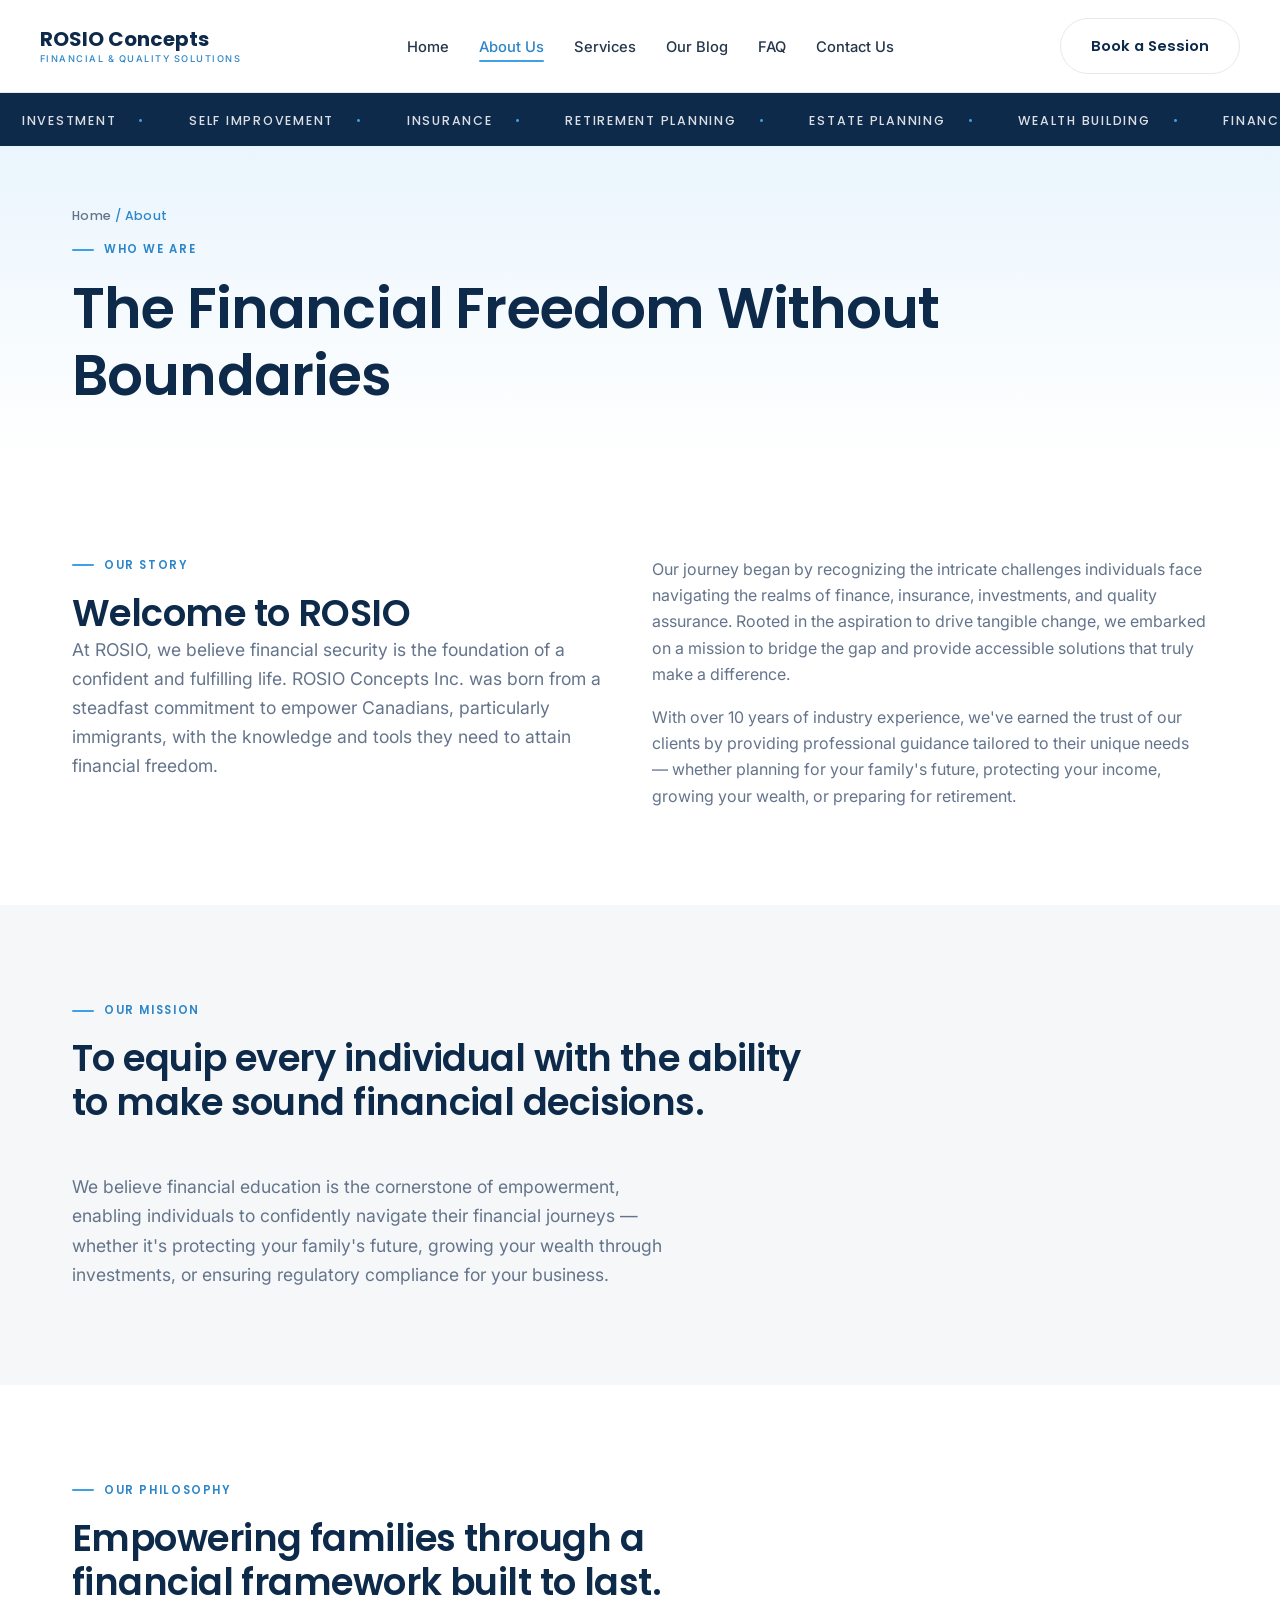
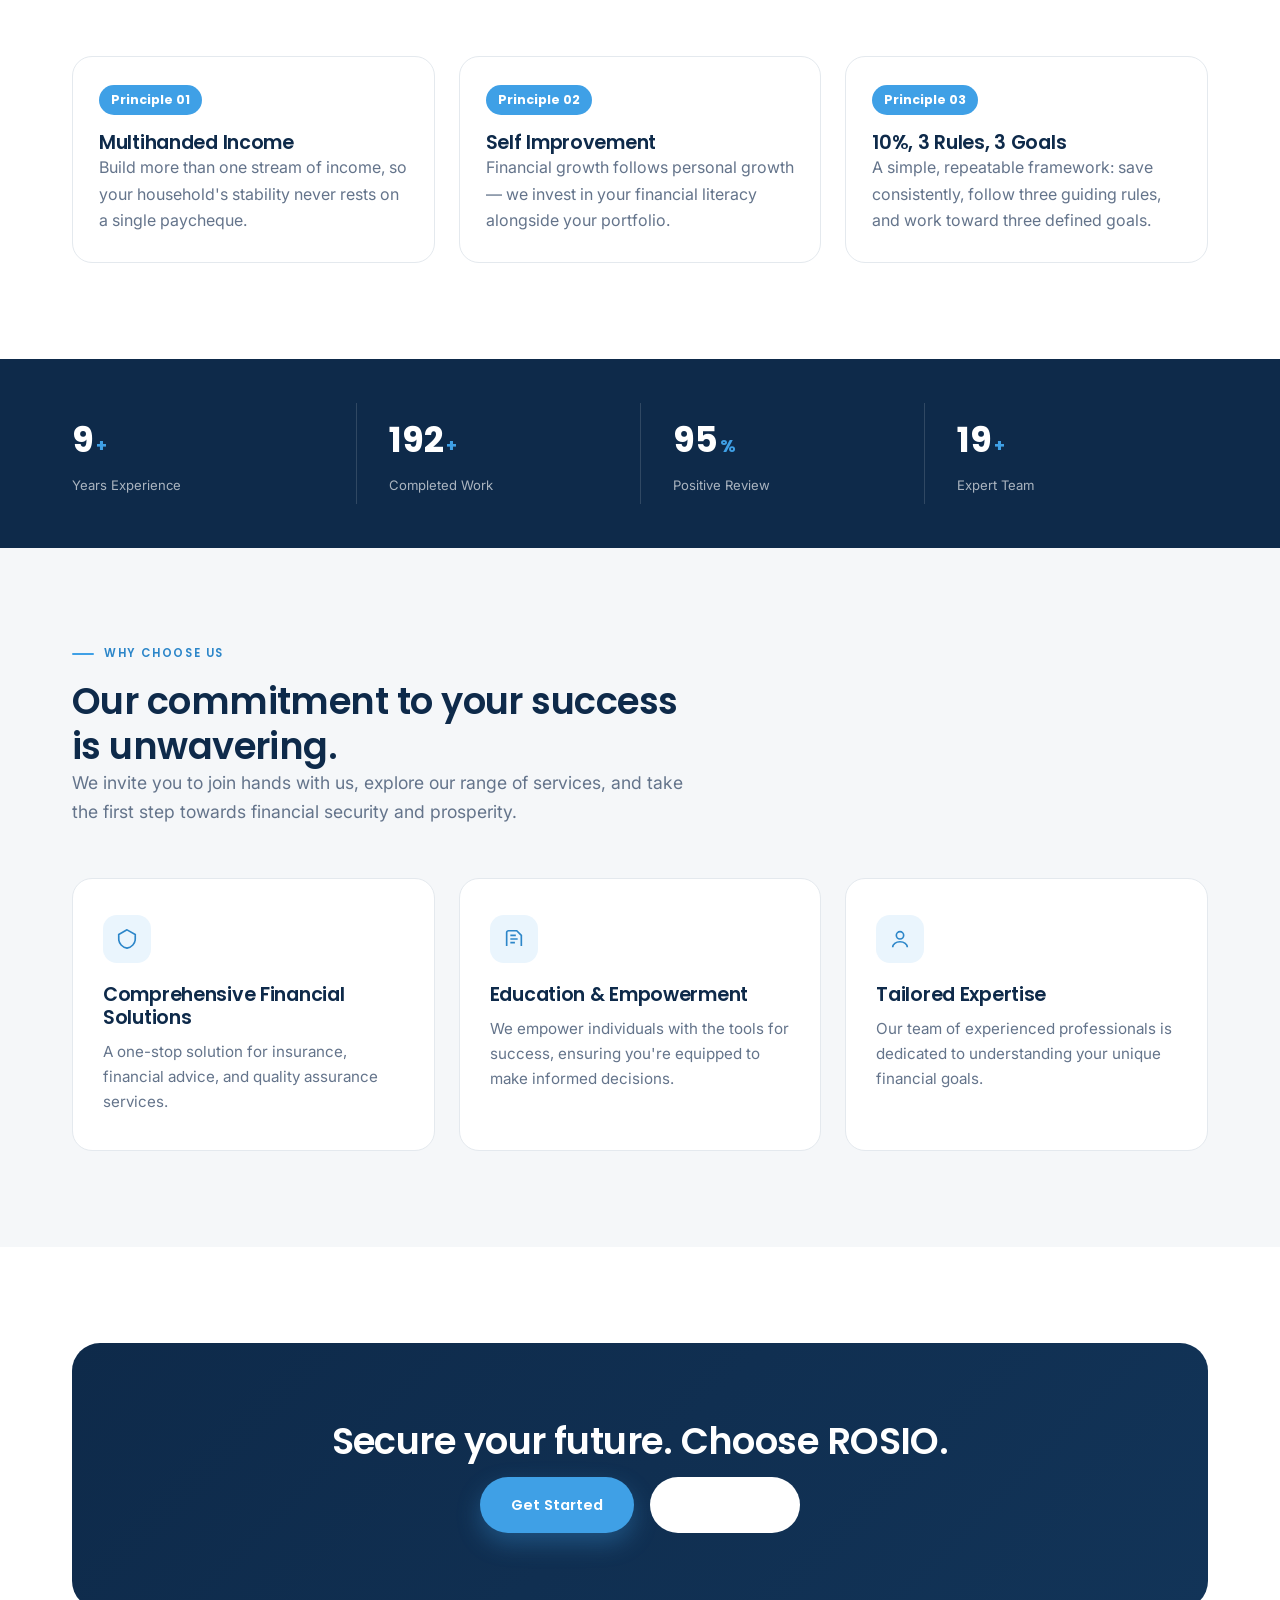
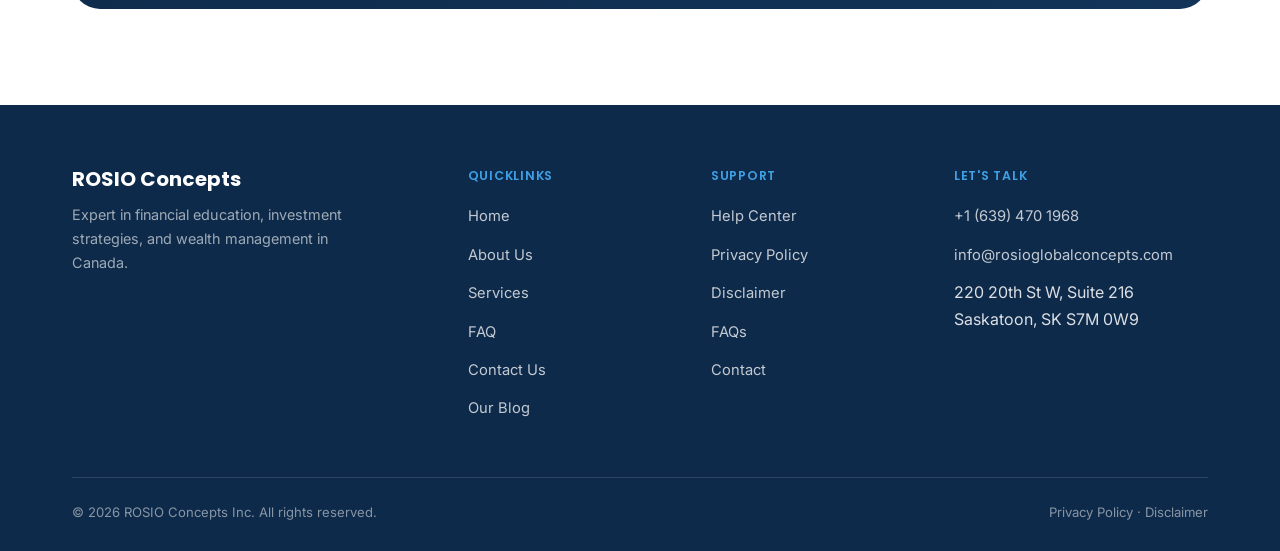
==== about.html @ d30ff7e3 "Add files via upload" ====
<!DOCTYPE html>
<html lang="en">
<head>
<meta charset="UTF-8">
<meta name="viewport" content="width=device-width, initial-scale=1.0">
<title>About Us | ROSIO Concepts Inc.</title>
<meta name="description" content="ROSIO Concepts Inc. was born from a commitment to empower Canadians, particularly immigrants, with the knowledge and tools for financial freedom.">
<link rel="stylesheet" href="css/style.css">
</head>
<body>

<header class="site-header">
  <div class="container nav-wrap">
    <a href="index.html" class="logo">ROSIO Concepts<span>Financial &amp; Quality Solutions</span></a>
    <nav class="main-nav">
      <ul>
        <li><a href="index.html">Home</a></li>
        <li><a href="about.html" class="active">About Us</a></li>
        <li><a href="services.html">Services</a></li>
        <li><a href="blog.html">Our Blog</a></li>
        <li><a href="faq.html">FAQ</a></li>
        <li><a href="contact.html">Contact Us</a></li>
      </ul>
    </nav>
    <div class="nav-cta">
      <a href="contact.html" class="btn btn-outline">Book a Session</a>
      <button class="menu-toggle" aria-label="Toggle menu"><span></span><span></span><span></span></button>
    </div>
  </div>
</header>

<div class="marquee" aria-hidden="true">
  <div class="marquee-track">
    <span>Investment</span><span>Self Improvement</span><span>Insurance</span><span>Retirement Planning</span><span>Estate Planning</span><span>Wealth Building</span><span>Financial Freedom</span><span>Financial Education</span>
    <span>Investment</span><span>Self Improvement</span><span>Insurance</span><span>Retirement Planning</span><span>Estate Planning</span><span>Wealth Building</span><span>Financial Freedom</span><span>Financial Education</span>
  </div>
</div>

<section class="page-hero">
  <div class="container reveal">
    <div class="breadcrumb"><a href="index.html">Home</a> / About</div>
    <div class="eyebrow">Who We Are</div>
    <h1>The Financial Freedom Without Boundaries</h1>
  </div>
</section>

<section>
  <div class="container">
    <div class="grid-2 reveal-stagger">
      <div>
        <div class="eyebrow">Our Story</div>
        <h2>Welcome to ROSIO</h2>
        <p class="lead">At ROSIO, we believe financial security is the foundation of a confident and fulfilling life. ROSIO Concepts Inc. was born from a steadfast commitment to empower Canadians, particularly immigrants, with the knowledge and tools they need to attain financial freedom.</p>
      </div>
      <div>
        <p>Our journey began by recognizing the intricate challenges individuals face navigating the realms of finance, insurance, investments, and quality assurance. Rooted in the aspiration to drive tangible change, we embarked on a mission to bridge the gap and provide accessible solutions that truly make a difference.</p>
        <p style="margin-top:16px;">With over 10 years of industry experience, we've earned the trust of our clients by providing professional guidance tailored to their unique needs — whether planning for your family's future, protecting your income, growing your wealth, or preparing for retirement.</p>
      </div>
    </div>
  </div>
</section>

<section class="section-alt">
  <div class="container reveal">
    <div class="eyebrow">Our Mission</div>
    <h2 style="max-width:760px;">To equip every individual with the ability to make sound financial decisions.</h2>
    <p class="lead mt-lg">We believe financial education is the cornerstone of empowerment, enabling individuals to confidently navigate their financial journeys — whether it's protecting your family's future, growing your wealth through investments, or ensuring regulatory compliance for your business.</p>
  </div>
</section>

<section>
  <div class="container">
    <div class="section-head reveal">
      <div class="eyebrow">Our Philosophy</div>
      <h2>Empowering families through a financial framework built to last.</h2>
    </div>
    <div class="rules reveal-stagger">
      <div class="rule-card">
        <span class="num">Principle 01</span>
        <h3>Multihanded Income</h3>
        <p>Build more than one stream of income, so your household's stability never rests on a single paycheque.</p>
      </div>
      <div class="rule-card">
        <span class="num">Principle 02</span>
        <h3>Self Improvement</h3>
        <p>Financial growth follows personal growth — we invest in your financial literacy alongside your portfolio.</p>
      </div>
      <div class="rule-card">
        <span class="num">Principle 03</span>
        <h3>10%, 3 Rules, 3 Goals</h3>
        <p>A simple, repeatable framework: save consistently, follow three guiding rules, and work toward three defined goals.</p>
      </div>
    </div>
  </div>
</section>

<div class="stats-strip">
  <div class="container">
    <div class="stat-item" data-counter="10"><div class="stat-num"><span class="count-value">0</span><small>+</small></div><div class="stat-label">Years Experience</div></div>
    <div class="stat-item" data-counter="200"><div class="stat-num"><span class="count-value">0</span><small>+</small></div><div class="stat-label">Completed Work</div></div>
    <div class="stat-item" data-counter="99"><div class="stat-num"><span class="count-value">0</span><small>%</small></div><div class="stat-label">Positive Review</div></div>
    <div class="stat-item" data-counter="20"><div class="stat-num"><span class="count-value">0</span><small>+</small></div><div class="stat-label">Expert Team</div></div>
  </div>
</div>

<section class="section-alt">
  <div class="container">
    <div class="section-head reveal">
      <div class="eyebrow">Why Choose Us</div>
      <h2>Our commitment to your success is unwavering.</h2>
      <p class="lead">We invite you to join hands with us, explore our range of services, and take the first step towards financial security and prosperity.</p>
    </div>
    <div class="pillars reveal-stagger">
      <div class="pillar">
        <div class="pillar-icon"><svg width="22" height="22" viewBox="0 0 24 24" fill="none" stroke="currentColor" stroke-width="1.8"><path d="M12 2 3 7v5c0 5 4 9 9 10 5-1 9-5 9-10V7l-9-5Z"/></svg></div>
        <h3>Comprehensive Financial Solutions</h3>
        <p>A one-stop solution for insurance, financial advice, and quality assurance services.</p>
      </div>
      <div class="pillar">
        <div class="pillar-icon"><svg width="22" height="22" viewBox="0 0 24 24" fill="none" stroke="currentColor" stroke-width="1.8"><path d="M4 19.5V5a2 2 0 0 1 2-2h9l5 5v11.5"/><path d="M8 8h6M8 12h8M8 16h5"/></svg></div>
        <h3>Education &amp; Empowerment</h3>
        <p>We empower individuals with the tools for success, ensuring you're equipped to make informed decisions.</p>
      </div>
      <div class="pillar">
        <div class="pillar-icon"><svg width="22" height="22" viewBox="0 0 24 24" fill="none" stroke="currentColor" stroke-width="1.8"><circle cx="12" cy="8" r="4"/><path d="M4 21c0-3.5 3.6-6 8-6s8 2.5 8 6"/></svg></div>
        <h3>Tailored Expertise</h3>
        <p>Our team of experienced professionals is dedicated to understanding your unique financial goals.</p>
      </div>
    </div>
  </div>
</section>

<section>
  <div class="container">
    <div class="cta-band glow-zone reveal">
      <h2>Secure your future. Choose ROSIO.</h2>
      <div class="cta-actions">
        <a href="services.html" class="btn btn-primary">Get Started</a>
        <a href="contact.html" class="btn btn-ghost-light btn-outline">Contact Us</a>
      </div>
    </div>
  </div>
</section>

<footer class="site-footer">
  <div class="container">
    <div class="footer-grid">
      <div class="footer-brand">
        <a href="index.html" class="logo">ROSIO Concepts</a>
        <p>Expert in financial education, investment strategies, and wealth management in Canada.</p>
      </div>
      <div class="footer-col">
        <h4>Quicklinks</h4>
        <ul>
          <li><a href="index.html">Home</a></li>
          <li><a href="about.html">About Us</a></li>
          <li><a href="services.html">Services</a></li>
          <li><a href="faq.html">FAQ</a></li>
          <li><a href="contact.html">Contact Us</a></li>
          <li><a href="blog.html">Our Blog</a></li>
        </ul>
      </div>
      <div class="footer-col">
        <h4>Support</h4>
        <ul>
          <li><a href="faq.html">Help Center</a></li>
          <li><a href="#">Privacy Policy</a></li>
          <li><a href="#">Disclaimer</a></li>
          <li><a href="faq.html">FAQs</a></li>
          <li><a href="contact.html">Contact</a></li>
        </ul>
      </div>
      <div class="footer-col">
        <h4>Let's Talk</h4>
        <ul>
          <li><a href="tel:+16394701968">+1 (639) 470 1968</a></li>
          <li><a href="mailto:info@rosioglobalconcepts.com">info@rosioglobalconcepts.com</a></li>
          <li>220 20th St W, Suite 216<br>Saskatoon, SK S7M 0W9</li>
        </ul>
      </div>
    </div>
    <div class="footer-bottom">
      <span>&copy; 2026 ROSIO Concepts Inc. All rights reserved.</span>
      <span><a href="#">Privacy Policy</a> &middot; <a href="#">Disclaimer</a></span>
    </div>
  </div>
</footer>

<script src="js/script.js"></script>
</body>
</html>
---- css/style.css ----
/* ============================================================
   ROSIO CONCEPTS INC. — Design System v2
   Palette: sky blue / deep navy / white / light gray
   Type: Poppins (headings) + Inter (body)
   Motifs: keyword ticker, floating trust cards, cursor glow,
   animated counters, scroll reveals — all reduced-motion safe.
   ============================================================ */

@import url('https://fonts.googleapis.com/css2?family=Poppins:wght@400;500;600;700&family=Inter:wght@400;500;600;700&display=swap');

:root{
  --sky:        #3FA0E6;
  --sky-deep:   #2C86C9;
  --sky-tint:   #EAF5FD;
  --sky-tint-2: #DCEEFB;
  --navy:       #0E2A4A;
  --navy-2:     #123458;
  --navy-soft:  #5A7089;
  --white:      #FFFFFF;
  --gray-light: #F5F7F9;
  --gray-line:  #E4E9EE;
  --text:       #26374B;
  --text-soft:  #64748B;

  --radius-sm: 12px;
  --radius: 20px;
  --radius-lg: 28px;

  --shadow-sm: 0 8px 24px rgba(14,42,74,0.06);
  --shadow-md: 0 16px 40px rgba(14,42,74,0.10);
  --shadow-lg: 0 28px 60px rgba(14,42,74,0.14);

  --f-head: 'Poppins', sans-serif;
  --f-body: 'Inter', -apple-system, sans-serif;

  --ease: cubic-bezier(.22,.9,.32,1);
}

*{ box-sizing:border-box; margin:0; padding:0; }
html{ scroll-behavior:smooth; }
body{
  font-family: var(--f-body);
  color: var(--text);
  background: var(--white);
  line-height: 1.65;
  font-size: 16px;
  -webkit-font-smoothing: antialiased;
  overflow-x: hidden;
}
img{ max-width:100%; display:block; }
a{ color:inherit; text-decoration:none; }
ul{ list-style:none; }
button{ font-family:inherit; cursor:pointer; }

.container{ max-width: 1200px; margin:0 auto; padding:0 32px; }

h1,h2,h3,h4{
  font-family: var(--f-head);
  font-weight:600;
  line-height:1.2;
  letter-spacing:-0.015em;
  color: var(--navy);
}
h1{ font-size: clamp(2.3rem, 4.6vw, 3.5rem); font-weight:600; }
h2{ font-size: clamp(1.7rem, 3vw, 2.3rem); }
h3{ font-size: 1.2rem; }

.eyebrow{
  font-family: var(--f-head);
  font-size: 0.72rem;
  font-weight:600;
  letter-spacing: 0.14em;
  text-transform: uppercase;
  color: var(--sky-deep);
  display:flex; align-items:center; gap:10px;
  margin-bottom: 16px;
}
.eyebrow::before{ content:""; width:22px; height:2px; border-radius:2px; background: var(--sky); display:inline-block; }

p{ color: var(--text-soft); }
.lead{ font-size: 1.1rem; max-width: 620px; color: var(--text-soft); }

:focus-visible{ outline: 2px solid var(--sky-deep); outline-offset: 3px; border-radius: 4px; }

/* ---------- Reveal on scroll ---------- */
.reveal{ opacity:0; transform: translateY(22px); transition: opacity .7s var(--ease), transform .7s var(--ease); }
.reveal.in-view{ opacity:1; transform:none; }
.reveal-stagger > *{ opacity:0; transform: translateY(22px); transition: opacity .6s var(--ease), transform .6s var(--ease); }
.reveal-stagger.in-view > *{ opacity:1; transform:none; }
.reveal-stagger.in-view > *:nth-child(1){ transition-delay: 0s; }
.reveal-stagger.in-view > *:nth-child(2){ transition-delay: .08s; }
.reveal-stagger.in-view > *:nth-child(3){ transition-delay: .16s; }
.reveal-stagger.in-view > *:nth-child(4){ transition-delay: .24s; }
.reveal-stagger.in-view > *:nth-child(5){ transition-delay: .32s; }
.reveal-stagger.in-view > *:nth-child(6){ transition-delay: .4s; }

@media (prefers-reduced-motion: reduce){
  .reveal, .reveal-stagger > *{ opacity:1 !important; transform:none !important; transition:none !important; }
  .marquee-track{ animation: none !important; }
  .float-card{ animation: none !important; }
  .cursor-glow{ display:none !important; }
}

/* ---------- Buttons ---------- */
.btn{
  display:inline-flex; align-items:center; gap:8px;
  padding: 15px 30px;
  font-family: var(--f-head);
  font-weight:600;
  font-size: 0.92rem;
  border-radius: 100px;
  border: 1px solid transparent;
  transition: transform .25s var(--ease), box-shadow .25s var(--ease), background .25s ease, color .25s ease, border-color .25s ease;
}
.btn-primary{ background: var(--sky); color: #fff; box-shadow: 0 10px 24px rgba(63,160,230,0.32); }
.btn-primary:hover{ background: var(--sky-deep); transform: translateY(-2px); box-shadow: 0 14px 30px rgba(63,160,230,0.4); }
.btn-outline{ border-color: var(--gray-line); color: var(--navy); background:#fff; }
.btn-outline:hover{ border-color: var(--sky); color: var(--sky-deep); transform: translateY(-2px); }
.btn-ghost-light{ border-color: rgba(255,255,255,0.4); color:#fff; }
.btn-ghost-light:hover{ border-color:#fff; background: rgba(255,255,255,0.1); }

/* ---------- Header ---------- */
header.site-header{
  position: sticky; top:0; z-index: 200;
  background: rgba(255,255,255,0.9);
  backdrop-filter: blur(10px);
  border-bottom: 1px solid var(--gray-line);
}
.nav-wrap{ display:flex; align-items:center; justify-content:space-between; padding: 18px 0; }
.logo{ font-family: var(--f-head); font-weight:700; font-size: 1.25rem; color: var(--navy); display:flex; flex-direction:column; line-height:1; }
.logo span{ font-family: var(--f-body); font-weight:500; font-size: 0.58rem; letter-spacing:0.16em; color: var(--sky-deep); margin-top:5px; text-transform:uppercase; }
nav.main-nav ul{ display:flex; gap: 30px; }
nav.main-nav a{ font-size: 0.92rem; font-weight:500; color: var(--text); position:relative; padding:6px 0; transition: color .2s ease; }
nav.main-nav a.active, nav.main-nav a:hover{ color: var(--sky-deep); }
nav.main-nav a.active::after{ content:""; position:absolute; left:0; right:0; bottom:0; height:2px; border-radius:2px; background: var(--sky); }
.nav-cta{ display:flex; align-items:center; gap:16px; }
.menu-toggle{ display:none; background:none; border:none; padding:4px; }
.menu-toggle span{ display:block; width:22px; height:2px; border-radius:2px; background:var(--navy); margin:5px 0; transition: all .2s ease; }

@media (max-width: 900px){
  nav.main-nav{ position:absolute; top:100%; left:0; right:0; background:#fff; border-bottom:1px solid var(--gray-line); display:none; padding: 22px 32px; box-shadow: var(--shadow-md); }
  nav.main-nav.open{ display:block; }
  nav.main-nav ul{ flex-direction:column; gap:18px; }
  .menu-toggle{ display:block; }
  .nav-cta .btn-outline{ display:none; }
}

/* ---------- Marquee ticker ---------- */
.marquee{ background: var(--navy); overflow: hidden; white-space: nowrap; padding: 13px 0; position: relative; }
.marquee-track{ display:inline-flex; animation: marquee-scroll 32s linear infinite; will-change: transform; }
.marquee-track span{
  font-family: var(--f-head); font-weight:500; font-size: 0.78rem; letter-spacing: 0.14em;
  text-transform: uppercase; color: rgba(255,255,255,0.85); padding: 0 22px;
  display:inline-flex; align-items:center; gap:22px;
}
.marquee-track span::after{ content:"\2022"; color: var(--sky); }
@keyframes marquee-scroll{ 0%{ transform: translateX(0); } 100%{ transform: translateX(-50%); } }

/* ---------- Cursor glow ---------- */
.cursor-glow{
  position:absolute; width: 460px; height:460px; border-radius:50%;
  background: radial-gradient(circle, rgba(63,160,230,0.16) 0%, rgba(63,160,230,0) 70%);
  pointer-events:none; transform: translate(-50%,-50%); z-index:0; transition: opacity .3s ease;
}

/* ---------- Hero ---------- */
.hero{ position:relative; padding: 80px 0 60px; background: linear-gradient(180deg, var(--sky-tint) 0%, #FFFFFF 100%); overflow:hidden; }
.hero-grid{ display:grid; grid-template-columns: 1.05fr 0.95fr; gap:56px; align-items:center; position:relative; z-index:1; }
@media (max-width:940px){ .hero-grid{ grid-template-columns:1fr; } }
.hero h1{ margin-bottom:20px; }
.hero-actions{ display:flex; gap:16px; margin-top:34px; flex-wrap:wrap; }
.trust-row{ display:flex; align-items:center; gap:22px; margin-top:40px; flex-wrap:wrap; }
.trust-row .stars{ color:#F5B942; font-size:0.95rem; letter-spacing:2px; }
.trust-row .trust-text{ font-size:0.85rem; color: var(--text-soft); }
.trust-row strong{ color: var(--navy); }

.hero-visual{ position:relative; height: 420px; }
.hero-photo{
  position:absolute; inset: 20px 40px 40px 20px; border-radius: var(--radius-lg);
  background: linear-gradient(150deg, var(--sky-tint-2), #ffffff 60%);
  border: 1px solid var(--gray-line); box-shadow: var(--shadow-lg);
  display:flex; align-items:center; justify-content:center; flex-direction:column; gap:12px;
  color: var(--sky-deep); text-align:center; padding: 24px;
}
.hero-photo .ph-icon{ width:56px; height:56px; opacity:.55; }
.hero-photo .ph-label{ font-family: var(--f-head); font-size:0.72rem; font-weight:600; letter-spacing:0.08em; text-transform:uppercase; color: var(--navy-soft); }

.float-card{
  position:absolute; background:#fff; border-radius: var(--radius-sm); box-shadow: var(--shadow-md);
  padding: 16px 18px; display:flex; align-items:center; gap:12px;
  animation: float-y 5s ease-in-out infinite; z-index:2;
}
.float-card .fc-icon{ width:38px; height:38px; border-radius:10px; background: var(--sky-tint); display:flex; align-items:center; justify-content:center; color: var(--sky-deep); flex-shrink:0; }
.float-card .fc-num{ font-family: var(--f-head); font-weight:700; font-size:1.05rem; color: var(--navy); line-height:1; }
.float-card .fc-label{ font-size: 0.72rem; color: var(--text-soft); margin-top:2px; }
.fc-1{ top: 6%; left: -6%; animation-delay: 0s; }
.fc-2{ bottom: 10%; right: -8%; animation-delay: 1.2s; }
.fc-3{ bottom: -4%; left: 14%; animation-delay: 2.4s; }
@media (max-width: 940px){ .fc-1{ left:0; } .fc-2{ right:0; } .fc-3{ left:6%; } }
@keyframes float-y{ 0%,100%{ transform: translateY(0); } 50%{ transform: translateY(-10px); } }

/* ---------- Stats strip ---------- */
.stats-strip{ background: var(--navy); position:relative; overflow:hidden; }
.stats-strip .container{ display:flex; flex-wrap:wrap; padding: 44px 32px; position:relative; z-index:1; }
.stat-item{ flex:1 1 200px; padding: 8px 32px; border-left: 1px solid rgba(255,255,255,0.14); }
.stat-item:first-child{ border-left:none; padding-left:0; }
.stat-num{ font-family: var(--f-head); font-weight:700; font-size: 2.2rem; color:#fff; display:flex; align-items:baseline; gap:2px; }
.stat-num small{ font-size:1.1rem; color: var(--sky); }
.stat-label{ font-size: 0.82rem; color: rgba(255,255,255,0.65); margin-top:6px; }
@media (max-width:700px){ .stat-item{ flex:1 1 45%; border-left:none !important; padding:14px 0 !important; } }

/* ---------- Sections ---------- */
section{ padding: 96px 0; }
.section-tight{ padding: 70px 0; }
.section-alt{ background: var(--gray-light); }
.section-head{ max-width: 620px; margin-bottom: 52px; }
.section-head.center{ margin: 0 auto 52px; text-align:center; }

/* Pillars */
.pillars{ display:grid; grid-template-columns: repeat(3,1fr); gap: 24px; }
.pillar{ background:#fff; border:1px solid var(--gray-line); border-radius: var(--radius); padding: 36px 30px; transition: transform .3s var(--ease), box-shadow .3s var(--ease), border-color .3s ease; }
.pillar:hover{ transform: translateY(-6px); box-shadow: var(--shadow-md); border-color: transparent; }
.pillar-icon{ width:48px; height:48px; border-radius:14px; background: var(--sky-tint); display:flex; align-items:center; justify-content:center; color: var(--sky-deep); margin-bottom:20px; }
.pillar h3{ margin-bottom:10px; }
.pillar p{ font-size:0.95rem; }
@media (max-width:860px){ .pillars{ grid-template-columns:1fr; } }

/* Grid cards */
.grid-3{ display:grid; grid-template-columns: repeat(3,1fr); gap:24px; }
.grid-2{ display:grid; grid-template-columns: repeat(2,1fr); gap:24px; }
@media (max-width:940px){ .grid-3{ grid-template-columns: 1fr 1fr; } }
@media (max-width:640px){ .grid-3, .grid-2{ grid-template-columns: 1fr; } }

.card{ background:#fff; border:1px solid var(--gray-line); border-radius: var(--radius); padding: 32px; display:flex; flex-direction:column; transition: transform .3s var(--ease), box-shadow .3s var(--ease), border-color .3s ease; }
.card:hover{ transform: translateY(-6px); box-shadow: var(--shadow-md); border-color: transparent; }
.card-icon{ width:44px; height:44px; border-radius:12px; background: var(--sky-tint); display:flex; align-items:center; justify-content:center; color: var(--sky-deep); margin-bottom:18px; }
.card h3{ margin-bottom: 10px; font-size:1.15rem; }
.card p{ font-size:0.94rem; flex:1; }
.card-link{ margin-top:20px; font-family: var(--f-head); font-weight:600; font-size:0.85rem; color: var(--sky-deep); display:inline-flex; align-items:center; gap:6px; transition: gap .2s ease; }
.card-link:hover{ gap:10px; }

/* Philosophy rules */
.rules{ display:grid; grid-template-columns: repeat(3,1fr); gap:24px; margin-top: 40px; }
.rule-card{ background:#fff; border-radius: var(--radius); padding: 28px 26px; border: 1px solid var(--gray-line); }
.rule-card .num{ display:inline-block; font-family:var(--f-head); font-weight:700; font-size:0.78rem; color:#fff; background: var(--sky); padding: 5px 12px; border-radius: 100px; margin-bottom:16px; }
@media (max-width:860px){ .rules{ grid-template-columns:1fr; } }

/* Testimonials */
.testimonials{ display:grid; grid-template-columns: repeat(3,1fr); gap: 24px; }
@media (max-width:940px){ .testimonials{ grid-template-columns:1fr; } }
.testimonial{ background:#fff; border:1px solid var(--gray-line); border-radius: var(--radius); padding: 32px 28px; box-shadow: var(--shadow-sm); }
.testimonial .stars{ color:#F5B942; font-size:0.9rem; margin-bottom:16px; letter-spacing:2px; }
.testimonial p{ font-size: 1rem; color: var(--text); margin-bottom: 22px; }
.signature{ display:flex; align-items:center; gap:12px; }
.sig-mark{ width:40px; height:40px; border-radius:50%; background: var(--sky-tint); display:flex; align-items:center; justify-content:center; font-family:var(--f-head); font-weight:600; color:var(--sky-deep); }
.sig-name{ font-weight:600; font-size:0.92rem; color: var(--navy); }
.sig-role{ font-size:0.78rem; color: var(--text-soft); }

/* CTA band */
.cta-band{ position:relative; overflow:hidden; background: linear-gradient(135deg, var(--navy) 0%, var(--navy-2) 100%); color:#fff; padding: 76px 0; text-align:center; border-radius: var(--radius-lg); }
.cta-band h2{ color:#fff; margin-bottom:14px; }
.cta-band p{ color: rgba(255,255,255,0.72); max-width:520px; margin: 0 auto 32px; }
.cta-actions{ display:flex; gap:16px; justify-content:center; flex-wrap:wrap; position:relative; z-index:1; }

/* FAQ accordion */
.faq-list{ border-top:1px solid var(--gray-line); }
.faq-item{ border-bottom:1px solid var(--gray-line); }
.faq-q{ width:100%; display:flex; align-items:center; justify-content:space-between; padding: 24px 4px; background:none; border:none; text-align:left; font-family: var(--f-head); font-weight:500; font-size: 1.05rem; color: var(--navy); }
.faq-q .plus{ font-family: var(--f-head); color: var(--sky); font-size:1.3rem; transition: transform .25s var(--ease); flex-shrink:0; margin-left:20px; }
.faq-item.open .plus{ transform: rotate(45deg); }
.faq-a{ max-height:0; overflow:hidden; transition: max-height .3s var(--ease); }
.faq-item.open .faq-a{ max-height: 400px; }
.faq-a p{ padding: 0 4px 24px; max-width:720px; }

/* Contact page */
.contact-grid{ display:grid; grid-template-columns: 1fr 1.3fr; gap: 48px; }
@media (max-width:900px){ .contact-grid{ grid-template-columns:1fr; } }
.contact-info-item{ padding: 22px 0; border-bottom: 1px solid var(--gray-line); display:flex; gap:16px; align-items:flex-start; }
.contact-info-item .ci-icon{ width:40px; height:40px; border-radius:10px; background: var(--sky-tint); color: var(--sky-deep); display:flex; align-items:center; justify-content:center; flex-shrink:0; }
.contact-info-item .eyebrow{ margin-bottom:6px; }
.contact-info-item p{ color: var(--navy); font-size:0.98rem; }
.contact-form-card{ background:#fff; border:1px solid var(--gray-line); border-radius: var(--radius-lg); padding: 40px; box-shadow: var(--shadow-sm); }

.form-row{ display:grid; grid-template-columns:1fr 1fr; gap:18px; margin-bottom:18px; }
@media (max-width:600px){ .form-row{ grid-template-columns:1fr; } }
.field label{ display:block; font-family:var(--f-head); font-weight:500; font-size:0.78rem; color: var(--navy-soft); margin-bottom:8px; }
.field input, .field textarea{
  width:100%; padding: 13px 16px; border:1px solid var(--gray-line); border-radius: var(--radius-sm);
  background: var(--gray-light); font-family: var(--f-body); font-size:0.95rem; color: var(--text);
  transition: border-color .2s ease, background .2s ease;
}
.field input:focus, .field textarea:focus{ outline:none; border-color: var(--sky); background:#fff; }
.field-full{ grid-column: 1 / -1; }
.consent{ display:flex; gap:10px; align-items:flex-start; font-size:0.83rem; color:var(--text-soft); margin: 16px 0 24px; }
.consent input{ margin-top:4px; }

/* Book band */
.book-band{ display:grid; grid-template-columns: 0.85fr 1.15fr; gap: 48px; align-items:center; background:#fff; border: 1px solid var(--gray-line); border-radius: var(--radius-lg); padding: 48px; box-shadow: var(--shadow-sm); }
@media (max-width:860px){ .book-band{ grid-template-columns:1fr; padding:32px; } }
.book-cover{ aspect-ratio: 3/4; background: linear-gradient(160deg, var(--sky) 0%, var(--navy) 100%); border-radius: var(--radius); display:flex; flex-direction:column; justify-content:center; padding:32px; color:#fff; }
.book-cover .eyebrow{ color: rgba(255,255,255,0.85); }
.book-cover .eyebrow::before{ background:#fff; }
.book-cover h3{ color:#fff; font-size:1.4rem; }

/* Blog */
.blog-grid{ display:grid; grid-template-columns: repeat(3,1fr); gap:24px; }
@media (max-width:940px){ .blog-grid{ grid-template-columns:1fr 1fr; } }
@media (max-width:640px){ .blog-grid{ grid-template-columns:1fr; } }
.post-card{ border:1px solid var(--gray-line); border-radius: var(--radius); overflow:hidden; background:#fff; transition: transform .3s var(--ease), box-shadow .3s var(--ease); }
.post-card:hover{ transform: translateY(-6px); box-shadow: var(--shadow-md); }
.post-thumb{ aspect-ratio: 16/10; background: linear-gradient(150deg, var(--sky-tint), var(--sky-tint-2)); display:flex; align-items:center; justify-content:center; color: var(--sky-deep); }
.post-body{ padding:24px; }
.post-tag{ font-family:var(--f-head); font-weight:600; font-size:0.7rem; color:var(--sky-deep); text-transform:uppercase; letter-spacing:0.06em; margin-bottom:10px; }
.post-body h3{ font-size:1.1rem; margin-bottom:10px; }
.post-body p{ font-size:0.92rem; }

/* Newsletter */
.newsletter{ background: var(--sky-tint); padding: 60px 0; border-radius: var(--radius-lg); }
.newsletter-inner{ display:flex; justify-content:space-between; align-items:center; gap:32px; flex-wrap:wrap; }
.newsletter form{ display:flex; gap:10px; }
.newsletter input{ padding: 14px 20px; width:280px; max-width:60vw; border:1px solid var(--gray-line); border-radius: 100px; font-family:var(--f-body); background:#fff; }
.newsletter input:focus{ outline:none; border-color: var(--sky); }
.newsletter button{ padding: 14px 26px; background: var(--navy); color:#fff; border-radius: 100px; font-family: var(--f-head); font-weight:600; font-size:0.85rem; transition: background .2s ease, transform .2s ease; }
.newsletter button:hover{ background: var(--sky-deep); transform: translateY(-2px); }

/* Trust badges strip */
.badges-strip{ display:flex; flex-wrap:wrap; gap: 40px; align-items:center; justify-content:center; padding: 36px 0; }
.badge{ display:flex; align-items:center; gap:10px; color: var(--navy-soft); font-family: var(--f-head); font-weight:600; font-size:0.85rem; }
.badge svg{ color: var(--sky-deep); }

/* ---------- Footer ---------- */
footer.site-footer{ background: var(--navy); color: rgba(255,255,255,0.85); padding: 64px 0 28px; }
.footer-grid{ display:grid; grid-template-columns: 1.4fr 0.8fr 0.8fr 1fr; gap: 40px; padding-bottom: 44px; border-bottom: 1px solid rgba(255,255,255,0.12); }
@media (max-width:820px){ .footer-grid{ grid-template-columns:1fr 1fr; } }
.footer-brand .logo{ color:#fff; }
.footer-brand .logo span{ color: var(--sky); }
.footer-brand p{ color: rgba(255,255,255,0.6); font-size:0.9rem; margin-top:14px; max-width:280px; }
.footer-col h4{ font-family: var(--f-head); font-weight:600; font-size:0.78rem; text-transform:uppercase; letter-spacing:0.06em; color: var(--sky); margin-bottom:18px; }
.footer-col ul li{ margin-bottom:12px; }
.footer-col a{ color: rgba(255,255,255,0.75); font-size:0.92rem; transition: color .2s ease; }
.footer-col a:hover{ color: #fff; }
.footer-bottom{ display:flex; justify-content:space-between; align-items:center; padding-top: 24px; flex-wrap:wrap; gap:12px; font-size:0.82rem; color: rgba(255,255,255,0.5); }
.footer-bottom a{ color: rgba(255,255,255,0.5); }
.footer-bottom a:hover{ color:#fff; }

/* Utility */
.mt-lg{ margin-top:48px; }
.text-center{ text-align:center; }
.page-hero{ background: linear-gradient(180deg, var(--sky-tint) 0%, #fff 100%); padding: 60px 0 50px; }
.breadcrumb{ font-family: var(--f-head); font-weight:500; font-size: 0.78rem; color: var(--sky-deep); letter-spacing: 0.03em; margin-bottom: 14px; }
.breadcrumb a{ color: var(--text-soft); }
.breadcrumb a:hover{ color: var(--navy); }
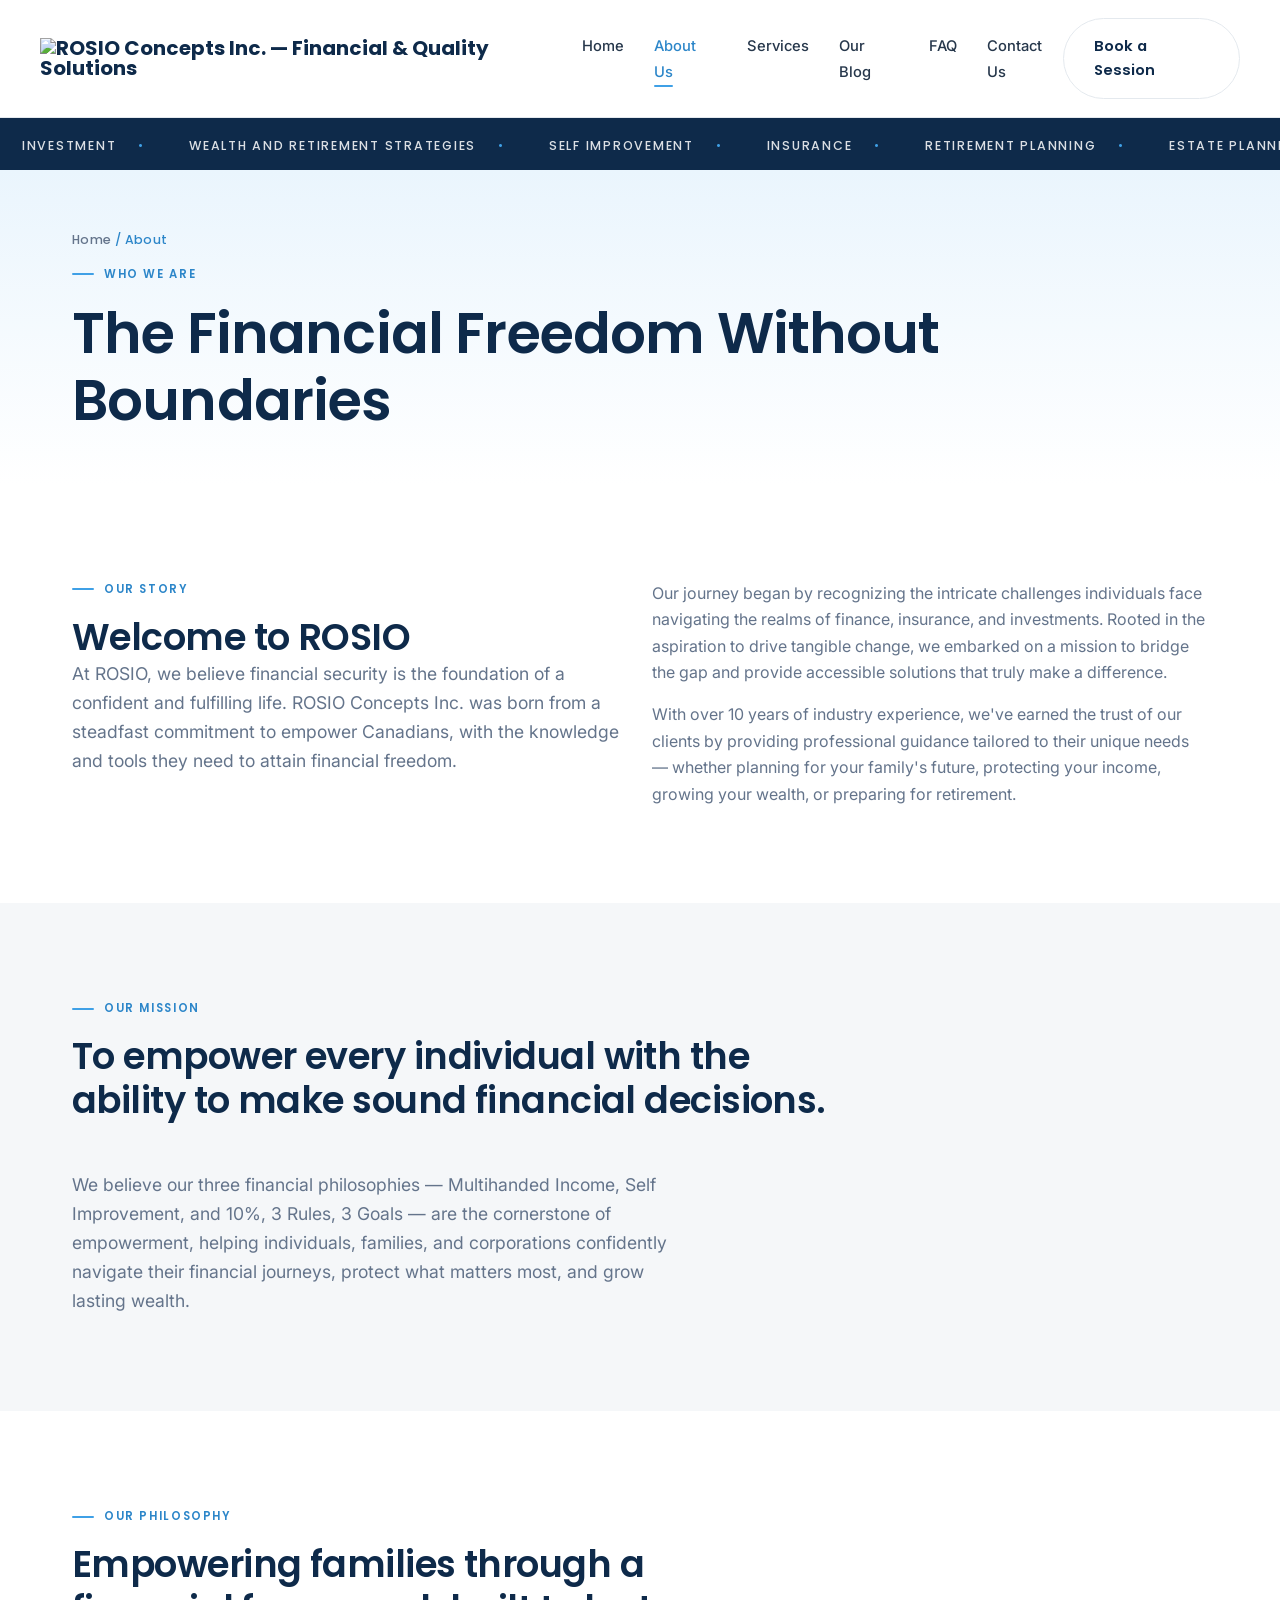
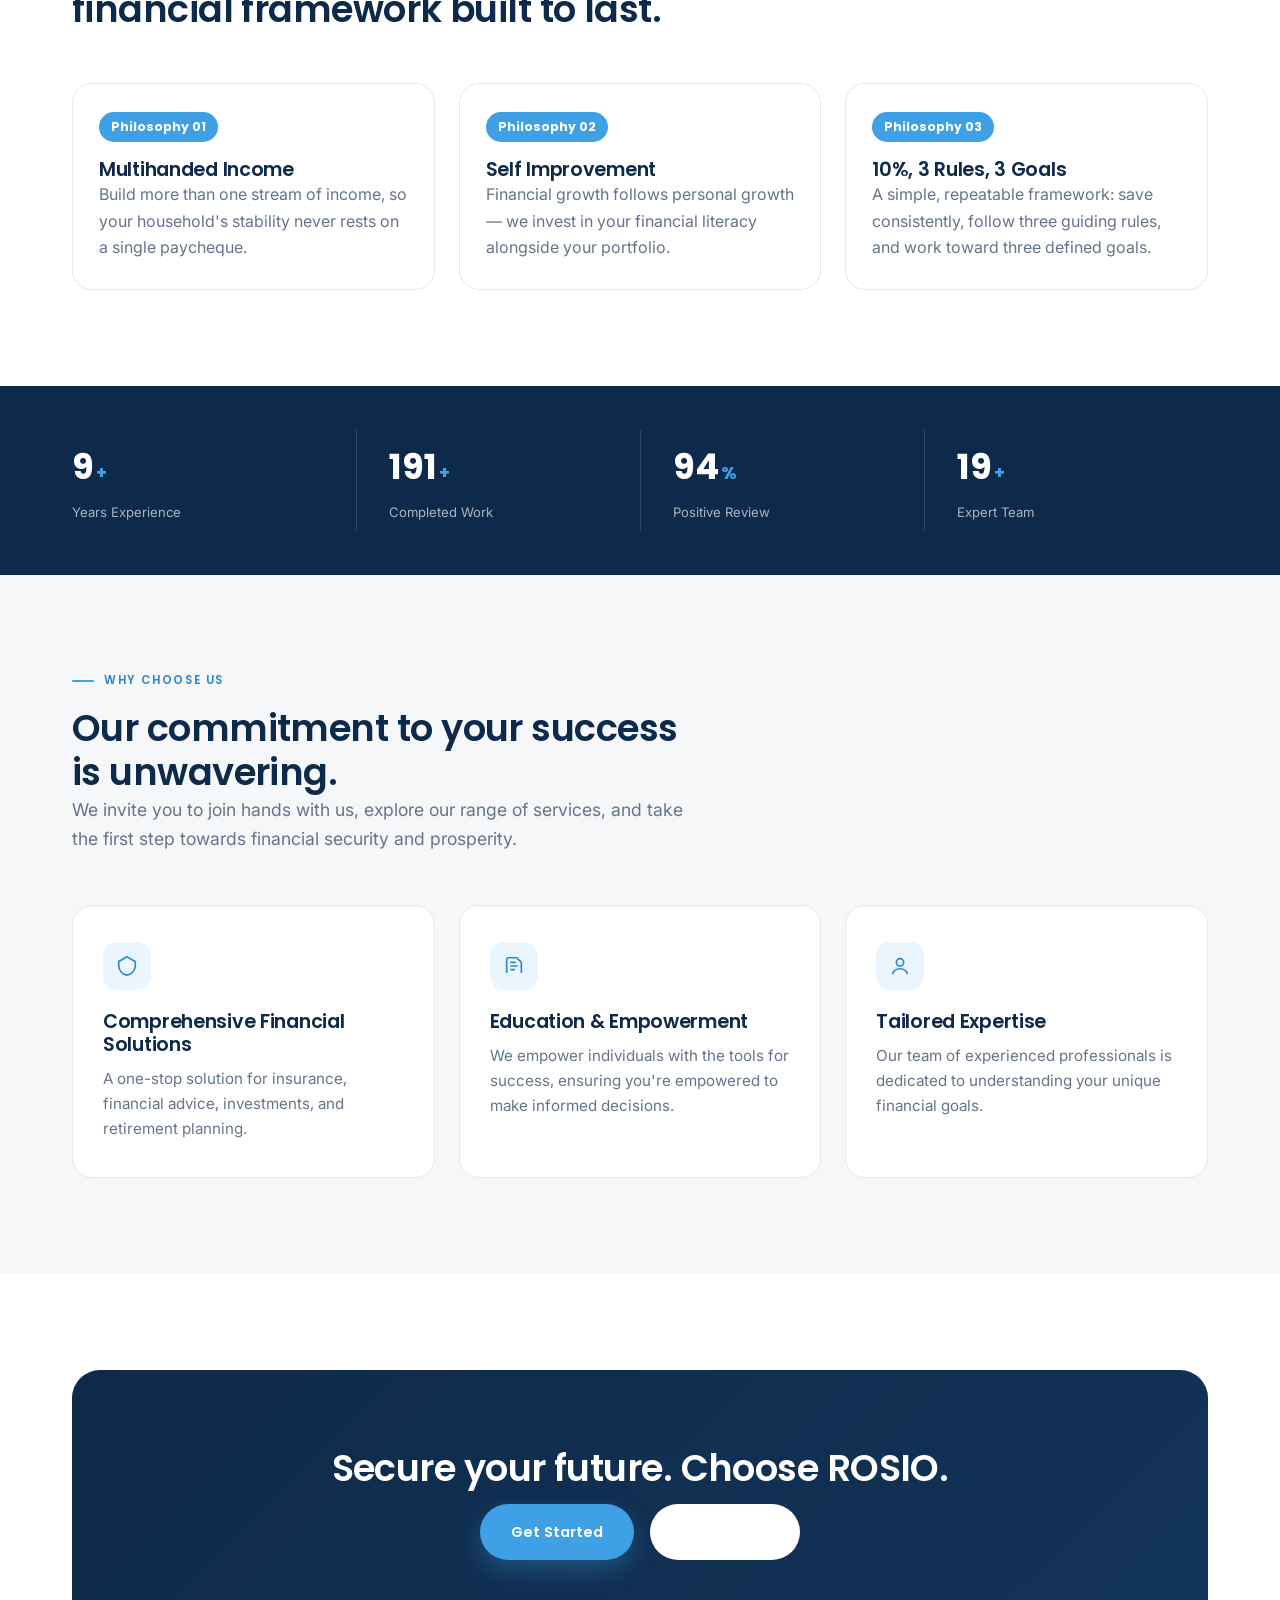
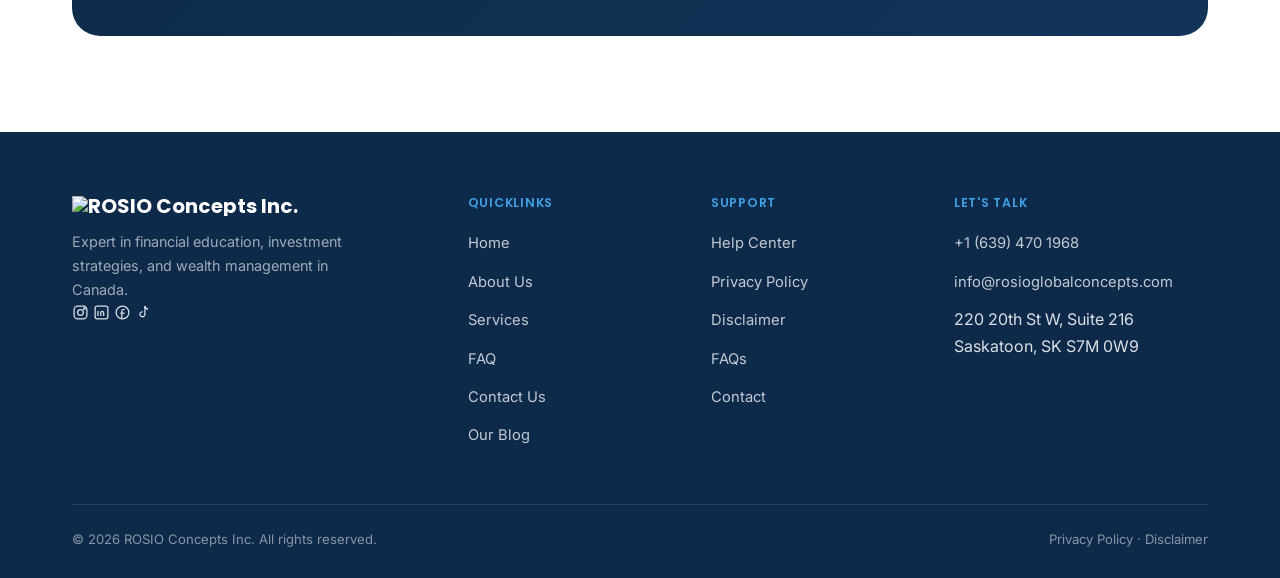
==== commit 87b67b39: "Add files via upload" ====
--- a/about.html
+++ b/about.html
@@ -4,14 +4,14 @@
 <meta charset="UTF-8">
 <meta name="viewport" content="width=device-width, initial-scale=1.0">
 <title>About Us | ROSIO Concepts Inc.</title>
-<meta name="description" content="ROSIO Concepts Inc. was born from a commitment to empower Canadians, particularly immigrants, with the knowledge and tools for financial freedom.">
+<meta name="description" content="ROSIO Concepts Inc. was born from a commitment to empower Canadians, with the knowledge and tools for financial freedom.">
 <link rel="stylesheet" href="css/style.css">
 </head>
 <body>
 
 <header class="site-header">
   <div class="container nav-wrap">
-    <a href="index.html" class="logo">ROSIO Concepts<span>Financial &amp; Quality Solutions</span></a>
+    <a href="index.html" class="logo"><img src="images/logo.png" alt="ROSIO Concepts Inc. — Financial &amp; Quality Solutions"></a>
     <nav class="main-nav">
       <ul>
         <li><a href="index.html">Home</a></li>
@@ -31,8 +31,8 @@
 
 <div class="marquee" aria-hidden="true">
   <div class="marquee-track">
-    <span>Investment</span><span>Self Improvement</span><span>Insurance</span><span>Retirement Planning</span><span>Estate Planning</span><span>Wealth Building</span><span>Financial Freedom</span><span>Financial Education</span>
-    <span>Investment</span><span>Self Improvement</span><span>Insurance</span><span>Retirement Planning</span><span>Estate Planning</span><span>Wealth Building</span><span>Financial Freedom</span><span>Financial Education</span>
+    <span>Investment</span><span>Wealth and Retirement Strategies</span><span>Self Improvement</span><span>Insurance</span><span>Retirement Planning</span><span>Estate Planning</span><span>Wealth Building</span><span>Financial Freedom</span><span>Financial Education</span>
+    <span>Investment</span><span>Wealth and Retirement Strategies</span><span>Self Improvement</span><span>Insurance</span><span>Retirement Planning</span><span>Estate Planning</span><span>Wealth Building</span><span>Financial Freedom</span><span>Financial Education</span>
   </div>
 </div>
 
@@ -50,10 +50,10 @@
       <div>
         <div class="eyebrow">Our Story</div>
         <h2>Welcome to ROSIO</h2>
-        <p class="lead">At ROSIO, we believe financial security is the foundation of a confident and fulfilling life. ROSIO Concepts Inc. was born from a steadfast commitment to empower Canadians, particularly immigrants, with the knowledge and tools they need to attain financial freedom.</p>
+        <p class="lead">At ROSIO, we believe financial security is the foundation of a confident and fulfilling life. ROSIO Concepts Inc. was born from a steadfast commitment to empower Canadians, with the knowledge and tools they need to attain financial freedom.</p>
       </div>
       <div>
-        <p>Our journey began by recognizing the intricate challenges individuals face navigating the realms of finance, insurance, investments, and quality assurance. Rooted in the aspiration to drive tangible change, we embarked on a mission to bridge the gap and provide accessible solutions that truly make a difference.</p>
+        <p>Our journey began by recognizing the intricate challenges individuals face navigating the realms of finance, insurance, and investments. Rooted in the aspiration to drive tangible change, we embarked on a mission to bridge the gap and provide accessible solutions that truly make a difference.</p>
         <p style="margin-top:16px;">With over 10 years of industry experience, we've earned the trust of our clients by providing professional guidance tailored to their unique needs — whether planning for your family's future, protecting your income, growing your wealth, or preparing for retirement.</p>
       </div>
     </div>
@@ -63,8 +63,8 @@
 <section class="section-alt">
   <div class="container reveal">
     <div class="eyebrow">Our Mission</div>
-    <h2 style="max-width:760px;">To equip every individual with the ability to make sound financial decisions.</h2>
-    <p class="lead mt-lg">We believe financial education is the cornerstone of empowerment, enabling individuals to confidently navigate their financial journeys — whether it's protecting your family's future, growing your wealth through investments, or ensuring regulatory compliance for your business.</p>
+    <h2 style="max-width:760px;">To empower every individual with the ability to make sound financial decisions.</h2>
+    <p class="lead mt-lg">We believe our three financial philosophies — Multihanded Income, Self Improvement, and 10%, 3 Rules, 3 Goals — are the cornerstone of empowerment, helping individuals, families, and corporations confidently navigate their financial journeys, protect what matters most, and grow lasting wealth.</p>
   </div>
 </section>
 
@@ -76,17 +76,17 @@
     </div>
     <div class="rules reveal-stagger">
       <div class="rule-card">
-        <span class="num">Principle 01</span>
+        <span class="num">Philosophy 01</span>
         <h3>Multihanded Income</h3>
         <p>Build more than one stream of income, so your household's stability never rests on a single paycheque.</p>
       </div>
       <div class="rule-card">
-        <span class="num">Principle 02</span>
+        <span class="num">Philosophy 02</span>
         <h3>Self Improvement</h3>
         <p>Financial growth follows personal growth — we invest in your financial literacy alongside your portfolio.</p>
       </div>
       <div class="rule-card">
-        <span class="num">Principle 03</span>
+        <span class="num">Philosophy 03</span>
         <h3>10%, 3 Rules, 3 Goals</h3>
         <p>A simple, repeatable framework: save consistently, follow three guiding rules, and work toward three defined goals.</p>
       </div>
@@ -114,12 +114,12 @@
       <div class="pillar">
         <div class="pillar-icon"><svg width="22" height="22" viewBox="0 0 24 24" fill="none" stroke="currentColor" stroke-width="1.8"><path d="M12 2 3 7v5c0 5 4 9 9 10 5-1 9-5 9-10V7l-9-5Z"/></svg></div>
         <h3>Comprehensive Financial Solutions</h3>
-        <p>A one-stop solution for insurance, financial advice, and quality assurance services.</p>
+        <p>A one-stop solution for insurance, financial advice, investments, and retirement planning.</p>
       </div>
       <div class="pillar">
         <div class="pillar-icon"><svg width="22" height="22" viewBox="0 0 24 24" fill="none" stroke="currentColor" stroke-width="1.8"><path d="M4 19.5V5a2 2 0 0 1 2-2h9l5 5v11.5"/><path d="M8 8h6M8 12h8M8 16h5"/></svg></div>
         <h3>Education &amp; Empowerment</h3>
-        <p>We empower individuals with the tools for success, ensuring you're equipped to make informed decisions.</p>
+        <p>We empower individuals with the tools for success, ensuring you're empowered to make informed decisions.</p>
       </div>
       <div class="pillar">
         <div class="pillar-icon"><svg width="22" height="22" viewBox="0 0 24 24" fill="none" stroke="currentColor" stroke-width="1.8"><circle cx="12" cy="8" r="4"/><path d="M4 21c0-3.5 3.6-6 8-6s8 2.5 8 6"/></svg></div>
@@ -146,8 +146,14 @@
   <div class="container">
     <div class="footer-grid">
       <div class="footer-brand">
-        <a href="index.html" class="logo">ROSIO Concepts</a>
+        <a href="index.html" class="logo"><img src="images/logo.png" alt="ROSIO Concepts Inc."></a>
         <p>Expert in financial education, investment strategies, and wealth management in Canada.</p>
+        <div class="social-row">
+          <a href="#" aria-label="Instagram"><svg width="17" height="17" viewBox="0 0 24 24" fill="none" stroke="currentColor" stroke-width="1.8"><rect x="3" y="3" width="18" height="18" rx="5"/><circle cx="12" cy="12" r="4"/><circle cx="17.5" cy="6.5" r="1"/></svg></a>
+          <a href="#" aria-label="LinkedIn"><svg width="17" height="17" viewBox="0 0 24 24" fill="none" stroke="currentColor" stroke-width="1.8"><rect x="3" y="3" width="18" height="18" rx="3"/><path d="M7 10v7M7 7v.01M11 17v-4.5a2 2 0 0 1 4 0V17M11 12.5V17"/></svg></a>
+          <a href="#" aria-label="Facebook"><svg width="17" height="17" viewBox="0 0 24 24" fill="none" stroke="currentColor" stroke-width="1.8"><path d="M15 8h-2a2 2 0 0 0-2 2v10M9 13h6"/><circle cx="12" cy="12" r="9"/></svg></a>
+          <a href="#" aria-label="TikTok"><svg width="17" height="17" viewBox="0 0 24 24" fill="none" stroke="currentColor" stroke-width="1.8"><path d="M14 3v11.5a3.5 3.5 0 1 1-3-3.46"/><path d="M14 3c.3 2.2 2 4 4.5 4.3"/></svg></a>
+        </div>
       </div>
       <div class="footer-col">
         <h4>Quicklinks</h4>
